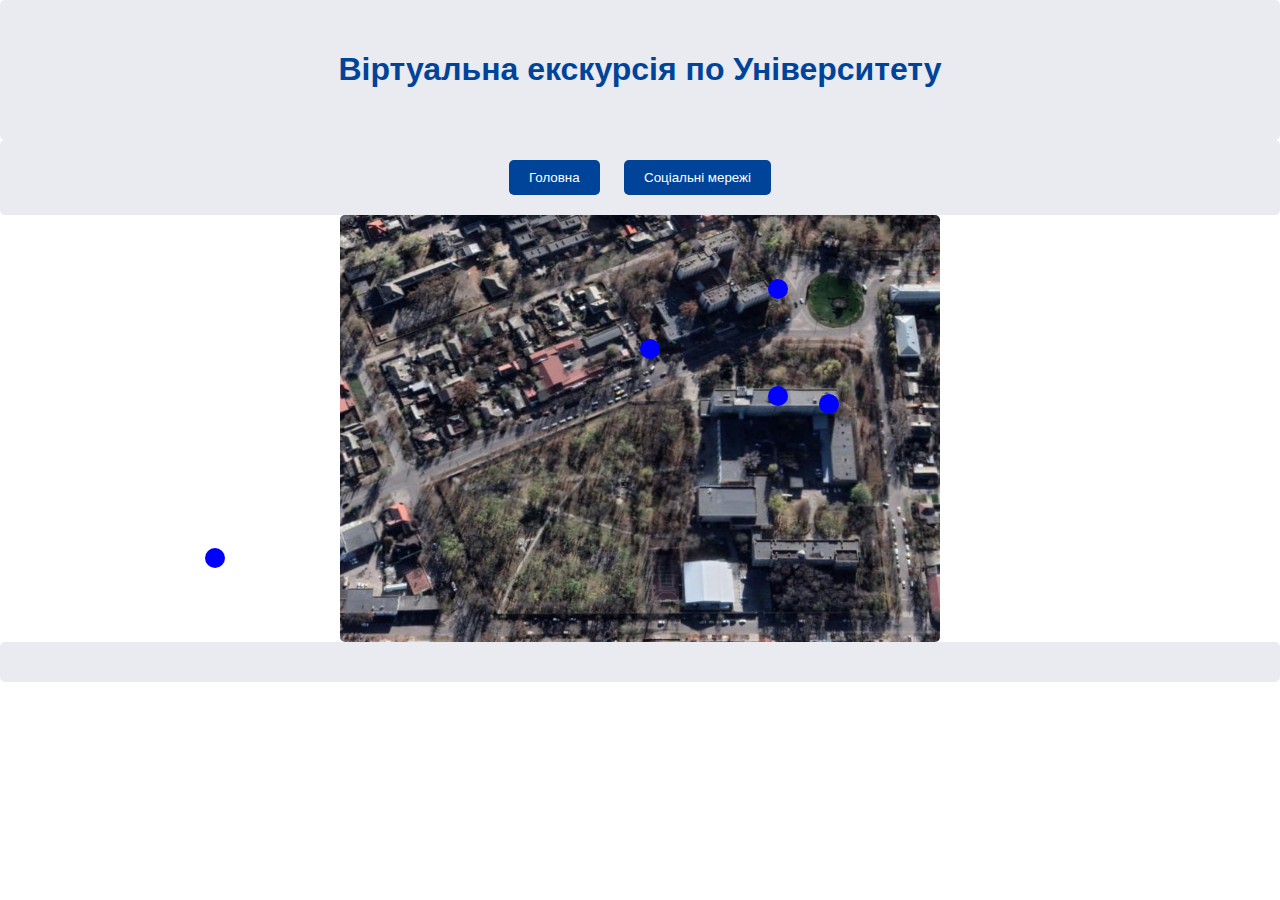
==== index.html @ 9bbf30e4 "Add files via upload" ====
<!DOCTYPE html>
<html lang="uk">
<head>
    <meta charset="UTF-8">
    <meta name="viewport" content="width=device-width, initial-scale=1.0">
    <link rel="icon" href="icons/map-solid.svg" type="image/x-icon">
    <title>Віртуальна екскурсія по Університету</title>
    <link rel="stylesheet" href="style.css">
</head>
<body>
    <header>
        <h1>Віртуальна екскурсія по Університету</h1>
    </header>

    <footer>
        <button onclick="goToHome()">Головна</button>
        <div class="link">
            <button class="link-soc">Соціальні мережі</button>
            <div class="link-content">
                <a href="https://www.kspu.edu/"><img src="icons/graduation-cap-solid.jpg"></a>
                <a href="https://www.instagram.com/kherson_state_university?utm_source=ig_web_button_share_sheet&igsh=ZDNlZDc0MzIxNw=="><img src="icons/instagram.jpg"></a>
                <a href="https://www.tiktok.com/@kherson_state_university?is_from_webapp=1&sender_device=pc"><img src="icons/tiktok.jpg"></a>
        </div>
      </div>
</footer>
 

<div class="map-content">
    <div class="map">
        <div id="image-container">
            <img id="loc-image" src="jpg/карта111.jpg" alt="Your Image">
            <a class="marker" href="location.html?location=Вхід до Херсонського Деражвного Університету" style="left: 60%; top: 40%;"></a>
            <a class="marker" href="location.html?location=Парк" style="left: 64%; top: 42%;"></a>
            <a class="marker" href="location.html?location=Вхід до ліцею" style="left: 50%; top: 29%;"></a>
            <a class="marker" href="location.html?location=Вхід до навчально-лабораторного комплексу ХДУ №5" style="left: 16%; top: 78%;"></a>
            <a class="marker" href="location.html?location=Вхід до басейну" style="left: 60%; top: 15%;"></a>
        </div>
    </div>
</div>


<footer>
</footer>          

    <script src="script.js"></script>
</body>
</html>
---- style.css ----
body {
    font-family: Arial, sans-serif;
    margin: 0;
    padding: 0;
}

header {
    background-color: #eaeaf1;
    color: #004499;
    padding: 30px;
    text-align: center;
    border-radius: 5px;
}

.nav{
    background-color: #ececec;
}

/*-----витя--------*/
/* Стилі для карты */
img {
    max-width: 200%;
    height: auto;
}
.map {
    position: relative;
    width: 100%; /* Ширина карты */
    max-width: 100%; /* Максимальная ширина карты */
    height: auto; /* Автоматическая высота, чтобы сохранить соотношение сторон */
}

/* Необязательные стили для картинки внутри карты */
#image-container img {
    max-width: 100%; /* Ширина изображения равна ширине контейнера */
    height: auto; /* Автоматическая высота, чтобы сохранить соотношение сторон */
    display: block; /* Элемент блочный */
    margin: 0 auto; /* Автоматический отступ по горизонтали, чтобы изображение оставалось по центру */
}

.marker {
    position: absolute;
    width: 20px;
    height: 20px;
    background-color: blue;
    border-radius: 50%;
    cursor: pointer; 
  
}


.marker:hover {
    transform: scale(1.2); 
    z-index: 2; 
}





/*-------link-----------*/
.link {
    position: relative;
    display: inline-block;
}

.link + .link {
    margin-top: 20px; 
} 

.link-content {
    display: none;
    position: absolute;
    background-color: #fff;
    min-width: 0px;
    box-shadow: 0px 8px 16px 0px rgba(0,0,0,0.2);
    z-index: 1;
    top: 100%; 
    left: 0; 
}

.link-content a {
    color: black;
    padding: 12px 16px;
    text-decoration: none;
    display: inline-block; 
}

.link-content a:hover {
    background-color: #fff;
}

.link:hover .link-content {
    display: block;
}

.link-content a img {
    max-width: 20px; 
    max-height: 22px; 
   display: block;
    margin: auto; 
    border-radius: 5px;
}

/*------drop--------*/
.menu-icon {
    display: none; 
    cursor: pointer;
}
.nav{
    background-color: white;  
}

.dropbtn {
    background-color: #004499;
    color: white;
    padding: 16px;
    font-size: 13px;
    border: none;
    width: 169px; 
    height: 47px; 
    
}

.dropdown {
    position: relative;
    display: inline-block;
}

.dropdown + .dropdown {
    margin-top: 20px; 
} 

.dropdown-content {
    display: none;
    position: absolute;
    background-color: #f1f1f1;
    min-width: 160px;
    box-shadow: 0px 8px 16px 0px rgba(0,0,0,0.2);
    z-index: 1;
    overflow-y: auto; 
    max-height: 200px;
}


.dropdown-content a {
    color: black;
    padding: 12px 16px;
    text-decoration: none;
    display: block;

}

.dropdown-content a:hover {
    background-color: #ddd;
}

.dropdown:hover .dropdown-content {
    display: block;
}

.dropdown:hover .dropbtn {
    background-color: #0653b4;
}
/*--------main------- */

main {
    background-color: #eaeaf1;
    display: flex;
    justify-content: space-around;
    align-items: flex-start;
    margin: 20px;
    border-radius: 5px;
    
}

#location-info {
    width: 60%;
    padding: 20px;
    display: flex;
    flex: 1;
}

#location-image {
    width: 60%; 
    height: 70%; 
    margin-top: 15px;
}
/*
.enlarged-image {
    width: 100%; 
    height: auto; 
    max-width: 800px; 
}
*/


#location-description {
    margin-left: 50px;
    font-size: 1.6vw; 
    line-height: 1.5;
    
}


footer {
    background-color: #eaeaf1;
    color: #fff;
    padding: 20px;
    text-align: center;
    border-radius: 5px;
}
/*-----------кнопки--------*/

button {
    background-color: #004499;
    color: #fff;
    border: none;
    padding: 10px 20px;
    margin: 0 10px;
    cursor: pointer;
    border-radius: 5px;
}

button:hover {
    background-color: #004499;
}


img {
    width: 600px; 
    height: 400px;
    border-radius: 5px;
}

/*---------карта ------------*/


   /*--------адаптация---------*/
   @media only screen and (max-width: 1020px) {

   .dropbtn {  
    padding: 5px;
    font-size: 10px;
    width: 120px; 
    height: 40px;      
}

      #location-description {
    margin-left: 40px;
    font-size: 1.7vw;
} 
       #location-image {
    width: 60%; 
    height: 70%; 
}
}

 @media only screen and (max-width: 725px) {

    .map-content {
   left: 40%;  
}

    .dropmap,
    .toggle-map,
    button {
        margin-bottom: 10px; 
    }
    
     #location-info {
        flex-direction: column;
        align-items: center;
    }

     #location-description {
       margin-left: 10px;
    font-size: 15px;
         
}
     
     #location-image {
    margin-left: -20px;
    width: 90%; 
    height: 70%; 

     }
/*---------------*/
.menu-icon {
    display: block;
  }

  .nav {
    position: relative;
  }

  .nav.show-menu {
    display: flex;
    flex-direction: column;
    align-items: center;
    justify-content: center;
    text-align: center;
    background-color: #f0f0f0;
    position: absolute;
    top: calc(100%+ 0);
    left: 15%;
    transform: translateX(-50%);
    z-index: 999;
    overflow-y: auto;
    border: 1px solid #ccc; 
    border-radius: 5px; 
  }

  .nav.show-menu .dropdown {
    display: block;
  }

  .dropdown {
    display: none;
  }
 }

 @media only screen and (max-width: 400px) {
   
     .map-content {
   left: 30%;  
   }
     
    .nav.show-menu {
        left: 20%;  
    }
        
    }
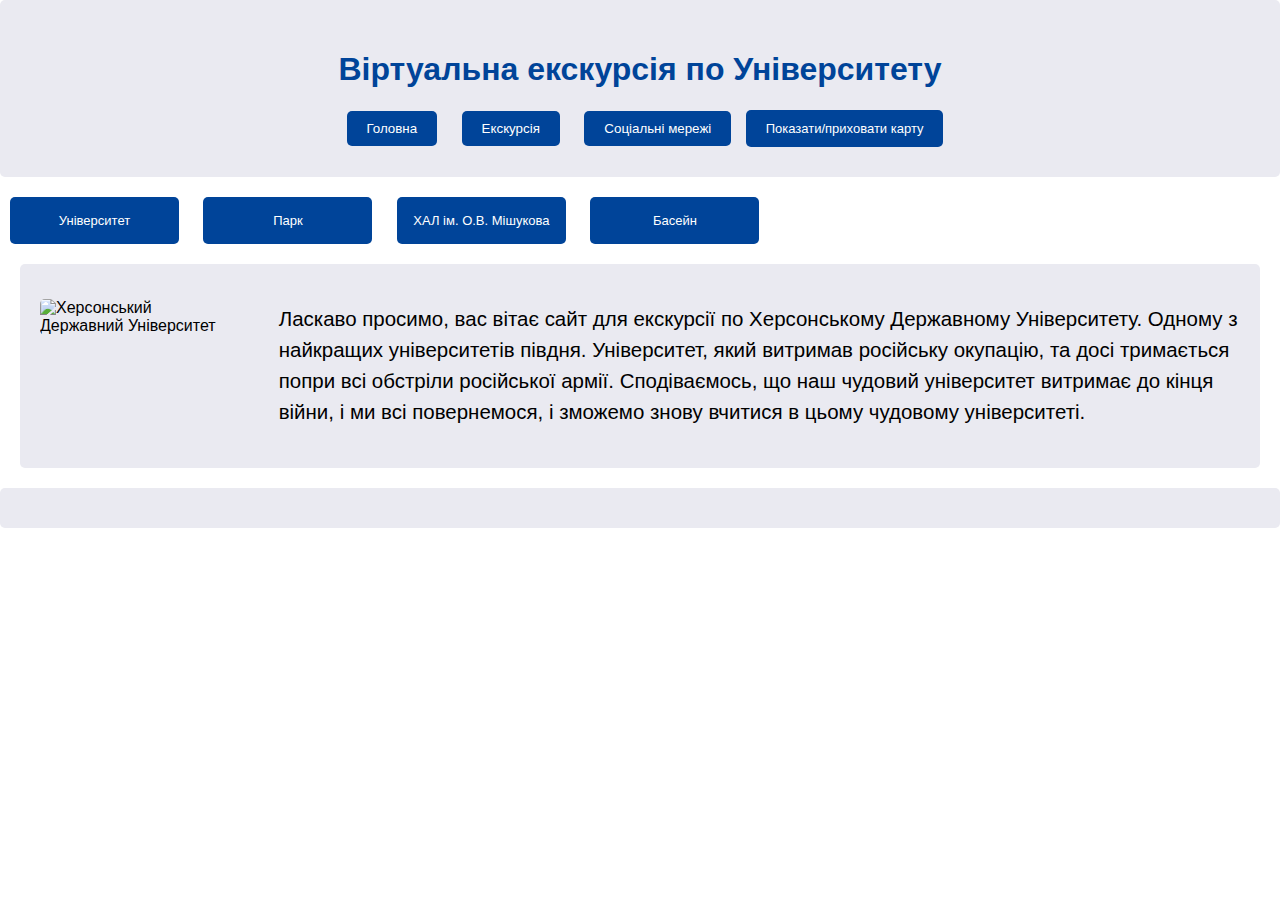
==== commit d647730b: "Add files via upload" ====
--- a/index.html
+++ b/index.html
@@ -4,44 +4,124 @@
     <meta charset="UTF-8">
     <meta name="viewport" content="width=device-width, initial-scale=1.0">
     <link rel="icon" href="icons/map-solid.svg" type="image/x-icon">
-    <title>Віртуальна екскурсія по Університету</title>
+    <title>Віртуальна екскурсія по Херсонському Державному Університету</title>
     <link rel="stylesheet" href="style.css">
 </head>
 <body>
     <header>
         <h1>Віртуальна екскурсія по Університету</h1>
-    </header>
-
-    <footer>
         <button onclick="goToHome()">Головна</button>
+        <button onclick="autoShowLocations()">Екскурсія</button>
         <div class="link">
             <button class="link-soc">Соціальні мережі</button>
             <div class="link-content">
-                <a href="https://www.kspu.edu/"><img src="icons/graduation-cap-solid.jpg"></a>
+                <a href="https://www.kspu.edu/"><img src="icons/graduation-cap-solid.jpg"> </a>
                 <a href="https://www.instagram.com/kherson_state_university?utm_source=ig_web_button_share_sheet&igsh=ZDNlZDc0MzIxNw=="><img src="icons/instagram.jpg"></a>
                 <a href="https://www.tiktok.com/@kherson_state_university?is_from_webapp=1&sender_device=pc"><img src="icons/tiktok.jpg"></a>
         </div>
       </div>
-</footer>
- 
 
-<div class="map-content">
-    <div class="map">
-        <div id="image-container">
-            <img id="loc-image" src="jpg/карта111.jpg" alt="Your Image">
-            <a class="marker" href="location.html?location=Вхід до Херсонського Деражвного Університету" style="left: 60%; top: 40%;"></a>
-            <a class="marker" href="location.html?location=Парк" style="left: 64%; top: 42%;"></a>
-            <a class="marker" href="location.html?location=Вхід до ліцею" style="left: 50%; top: 29%;"></a>
-            <a class="marker" href="location.html?location=Вхід до навчально-лабораторного комплексу ХДУ №5" style="left: 16%; top: 78%;"></a>
-            <a class="marker" href="location.html?location=Вхід до басейну" style="left: 60%; top: 15%;"></a>
+  <label for="toggleMap" class="dropmap">Показати/приховати карту</label>
+  <input type="checkbox" id="toggleMap" class="toggle-map">
+  <div class="map-content">
+  <div class="map">
+      <div id="image-container">
+          <img id="loc-image" src="jpg/карта111.jpg" alt="Your Image">
+          <div class="marker marker1" onclick="showLocation('Вхід до Херсонського Деражвного Університету')">
+            <span class="location-name">Вхід до ХДУ</span>
+          </div>
+          <div class="marker marker2" onclick="showLocation('Парк')">
+            <span class="location-name">Парк</span>
+          </div>
+          <div class="marker marker3" onclick="showLocation('Вхід до ліцею')" >
+            <span class="location-name">Вхід до ліцею</span>
+          </div>
+          <div class="marker marker4" onclick="showLocation('Басейн')">
+            <span class="location-name">Басейн</span>
+          </div>
+          <div class="marker marker5" onclick="showLocation('Стадіон')">
+            <span class="location-name">Стадіон</span>
+          </div>
+          <div class="marker marker6" onclick="showLocation('Пам`ятний меморіал')">
+            <span class="location-name">Пам'ятний меморіал</span>
+          </div>
+          <div class="marker marker7" onclick="showLocation('Центральна площа')">
+            <span class="location-name">Центральна площа</span>
+          </div>
+      </div>
+  </div>
+</div>
+</header>
+
+<button class="menu-icon" onclick="toggleMenu()">&#9776;</button>
+<nav class="nav" id="nav-menu">
+    <div class="dropdown">
+        <button class="dropbtn">Університет</button>
+        <div class="dropdown-content">
+          <a onclick="showLocation('Вхід до Херсонського Деражвного Університету')">Вхід до Херсонського Деражвного Університету</a>
+          <a onclick="showLocation('Центральна площа')">Центральна площа</a>
+          <a onclick="showLocation('Приймальна комісія')">Приймальна комісія</a>
+          <a onclick="showLocation('Головна зала')">Хол</a>
+          <a onclick="showLocation('Роздягальня')">Розлягальня</a>
+          <a onclick="showLocation('Бібліотека')">Бібліотека</a>
+          <a onclick="showLocation('Перший поверх')">Перший поверх</a>
+          <a onclick="showLocation('Другий поверх')">Другий поверх</a>
+          <a onclick="showLocation('Актова зала')">Актова зала</a>
+          <a onclick="showLocation('Другий поверх біля актової зали')">Біля актової зали</a>
+          <a onclick="showLocation('Третій поверх')">Третій поверх</a>
+          <a onclick="showLocation('Четвертий поверх')">Четвертий поверх</a>
+          <a onclick="showLocation('П`ятий поверх')">П'ятий поверх</a>
+          <a onclick="showLocation('Шостий поверх')">Шостий поверх</a>
+          <a onclick="showLocation('Сьомий поверх')">Сьомий поверх</a>
+          <a onclick="showLocation('Восьмий поверх')">Восьмий поверх</a>
+          
         </div>
+      </div>
+    
+    <div class="dropdown">
+        <button class="dropbtn">Парк</button>
+        <div class="dropdown-content">
+          <a onclick="showLocation('Парк')">Парк</a>
+          <a onclick="showLocation('Дитячий майданчик')">Дитячий майданчик</a>
+          <a onclick="showLocation('Фонтан')">Фонтан</a>
+          <a onclick="showLocation('Панелі')">Панелі</a>
+          <a onclick="showLocation('Спортивний майданчик')">Спорт-майданчик</a>
+          <a onclick="showLocation('Пам`ятний меморіал')">Пам`ятний меморіал</a>
+          <a onclick="showLocation('Стадіон')">Футбольний міні-стадіон</a>
+    </div> 
     </div>
-</div>
 
+    <div class="dropdown">
+        <button class="dropbtn">ХАЛ ім. О.В. Мішукова</button>
+        <div class="dropdown-content">
+          <a onclick="showLocation('Вхід до ліцею')">Вхід до ліцею</a>
+    </div> 
+    </div>
+      <div class="dropdown">
+        <button class="dropbtn">Басейн</button>
+        <div class="dropdown-content">
+          <a onclick="showLocation('Вхід до басейну')">Вхід до басейну</a>
+          <a onclick="showLocation('Басейн')">Басейн</a>
+          <a onclick="showLocation('Роздягальня басейн')">Роздягальня</a>
+        </div>
+      </div>
+  
+      
+</nav> 
+
+<main>
+  <div id="location-info">
+    <img id="location-image" src="jpg/хду.jpg" alt="Херсонський Державний Університет">
+    <p id="location-description"> Ласкаво просимо, вас вітає сайт для екскурсії по Херсонському Державному Університету. Одному з найкращих університетів півдня. Університет, який витримав російську окупацію, та досі тримається попри всі обстріли російської армії. Сподіваємось, що наш чудовий університет витримає до кінця війни, і ми всі повернемося, і зможемо знову вчитися в цьому чудовому університеті.</p>
+  </div>
+</main>
 
 <footer>
-</footer>          
+</footer>
+        
 
     <script src="script.js"></script>
 </body>
-</html>+</html>
+
+      --- a/style.css
+++ b/style.css
@@ -15,47 +15,6 @@
 .nav{
     background-color: #ececec;
 }
-
-/*-----витя--------*/
-/* Стилі для карты */
-img {
-    max-width: 200%;
-    height: auto;
-}
-.map {
-    position: relative;
-    width: 100%; /* Ширина карты */
-    max-width: 100%; /* Максимальная ширина карты */
-    height: auto; /* Автоматическая высота, чтобы сохранить соотношение сторон */
-}
-
-/* Необязательные стили для картинки внутри карты */
-#image-container img {
-    max-width: 100%; /* Ширина изображения равна ширине контейнера */
-    height: auto; /* Автоматическая высота, чтобы сохранить соотношение сторон */
-    display: block; /* Элемент блочный */
-    margin: 0 auto; /* Автоматический отступ по горизонтали, чтобы изображение оставалось по центру */
-}
-
-.marker {
-    position: absolute;
-    width: 20px;
-    height: 20px;
-    background-color: blue;
-    border-radius: 50%;
-    cursor: pointer; 
-  
-}
-
-
-.marker:hover {
-    transform: scale(1.2); 
-    z-index: 2; 
-}
-
-
-
-
 
 /*-------link-----------*/
 .link {
@@ -185,14 +144,6 @@
     height: 70%; 
     margin-top: 15px;
 }
-/*
-.enlarged-image {
-    width: 100%; 
-    height: auto; 
-    max-width: 800px; 
-}
-*/
-
 
 #location-description {
     margin-left: 50px;
@@ -209,7 +160,7 @@
     text-align: center;
     border-radius: 5px;
 }
-/*-----------кнопки--------*/
+/*-----------button--------*/
 
 button {
     background-color: #004499;
@@ -234,6 +185,158 @@
 
 /*---------карта ------------*/
 
+.toggle-map {
+    display: none;
+}
+
+.dropmap {
+    background-color: #004499;
+    color: white;
+    padding: 11px 20px;
+    font-size: 16px;
+    border: none;
+    cursor: pointer;
+    position: relative;
+    display: inline-block;
+    border-radius: 5px;
+    font-size: 13px;
+
+}
+ 
+
+.dropmap:hover, .dropmap:focus {
+    background-color: #004499;
+}
+
+/* Стили для карты */
+
+.map-content {
+    display: none;
+    position: absolute;
+    background-color: #f1f1f1;
+    min-width: 170px;
+    box-shadow: 0px 8px 16px 0px rgba(0,0,0,0.2);
+    z-index: 1;
+    left: 57%;
+    transform: translateX(-10%);
+    padding: 20px;
+    border-radius: 10px;
+    opacity: 0;
+    transition: opacity 0.5s ease;
+}
+
+#toggleMap:checked ~ .map-content {
+    display: block;
+    opacity: 1;
+}
+
+.map-content:before {
+    content: "";
+    position: absolute;
+    top: -10px;
+    left: calc(50% - 10px);
+    width: 0;
+    height: 0;
+    border-left: 10px solid transparent;
+    border-right: 10px solid transparent;
+    border-bottom: 10px solid #f1f1f1;
+}
+
+.map-content:after {
+    content: "";
+    position: absolute;
+    top: -8px;
+    left: calc(50% - 8px);
+    width: 0;
+    height: 0;
+    border-left: 8px solid transparent;
+    border-right: 8px solid transparent;
+    border-bottom: 8px solid #fff;
+}
+
+/*--------марке-------*/
+
+.marker {
+    position: absolute;
+    width: 20px; 
+    height: 20px;
+    border-radius: 50%;
+    background-color: #004499; 
+    border: 2px solid #fff;
+    cursor: pointer;
+    transition: transform 0.9s ease; 
+    display: flex;
+    justify-content: center;
+    align-items: center;
+    color: #fff;
+    font-weight: bold;
+}
+
+.marker:hover {
+    transform: scale(1.2);
+    width: 40px; 
+    height: 40px; 
+    background-size: cover;
+    background-position: center;
+    background-repeat: no-repeat;
+}
+
+.marker:hover .location-name {
+    display: block;
+}
+
+.location-name {
+    display: none;
+    position: absolute;
+    bottom: calc(100% + 5px);
+    width: 100px;
+    text-align: center;
+    background-color: rgba(0, 0, 0, 0.8);
+    color: #fff;
+    padding: 5px;
+    border-radius: 5px;
+    font-size: 12px;
+    white-space: nowrap;
+}
+
+.marker.marker1 {
+    background-image: url('jpg/вхідхду.jpg');
+    left: 60%;
+    top: 52%; 
+  }
+  
+  .marker.marker2 {
+    background-image: url('jpg/парк2.jpg'); 
+    left: 54%;
+    top: 52%;
+  }
+  .marker.marker3{
+    background-image:url('jpg/ліцей.jpg') ;
+    left: 75%; 
+    top: 70%;
+  }
+  .marker.marker4 {
+    background-image: url('jpg/басейнвхід.jpg');
+    left: 60%;
+    top: 77%; 
+  }
+  .marker.marker5 {
+    background-image: url('jpg/футбол.jpg');
+    left: 53%;
+    top: 77%; 
+  }
+
+  .marker.marker6 {
+    background-image: url('jpg/меморіал.jpg');
+    left: 56%;
+    top: 63%; 
+  }
+  .marker.marker7 {
+    background-image: url('jpg/афіна.jpg');
+    left: 58%;
+    top: 56%; 
+  }
+  
 
    /*--------адаптация---------*/
    @media only screen and (max-width: 1020px) {
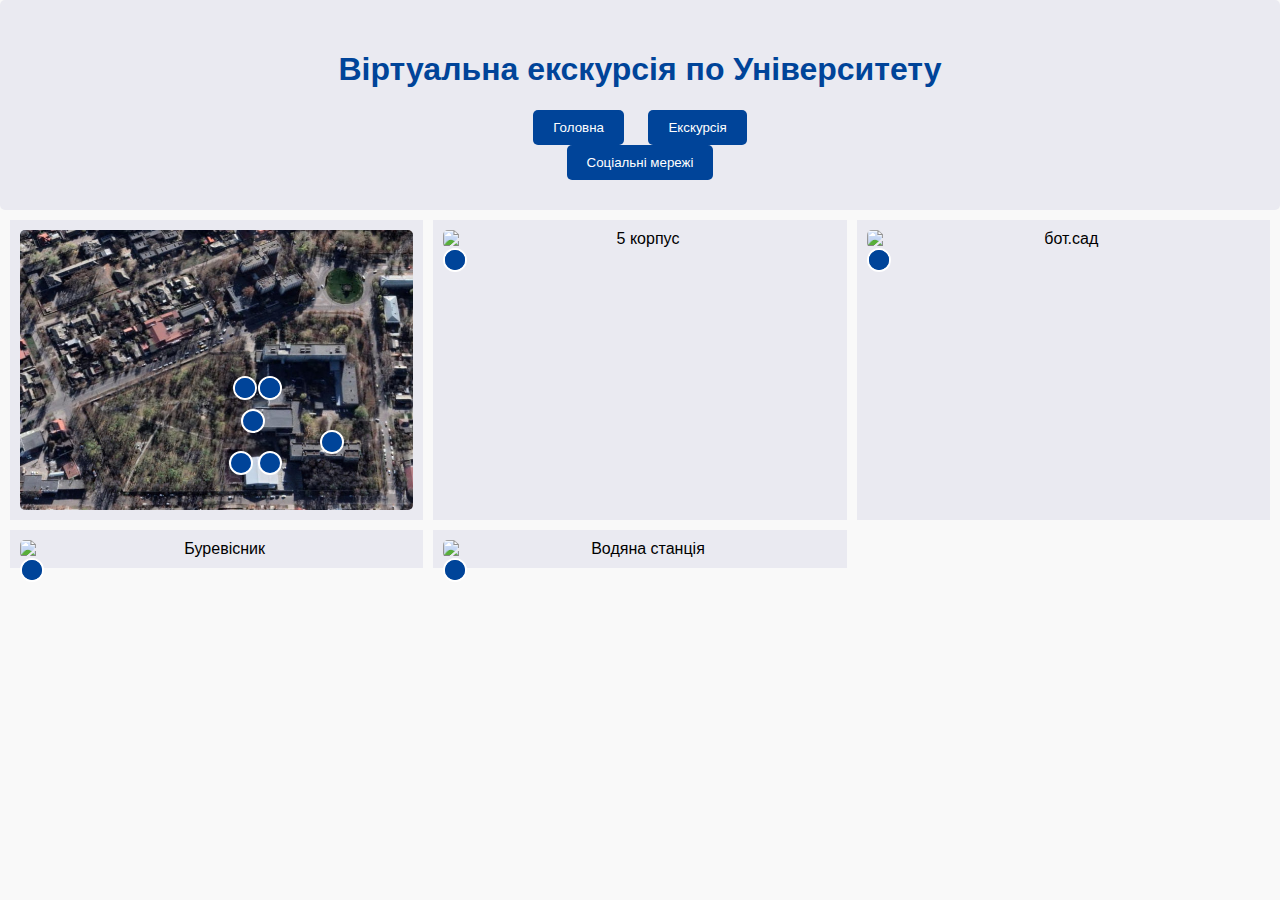
==== commit d2494ead: "Add files via upload" ====
--- a/index.html
+++ b/index.html
@@ -7,121 +7,64 @@
     <title>Віртуальна екскурсія по Херсонському Державному Університету</title>
     <link rel="stylesheet" href="style.css">
 </head>
-<body>
-    <header>
-        <h1>Віртуальна екскурсія по Університету</h1>
-        <button onclick="goToHome()">Головна</button>
-        <button onclick="autoShowLocations()">Екскурсія</button>
-        <div class="link">
-            <button class="link-soc">Соціальні мережі</button>
-            <div class="link-content">
-                <a href="https://www.kspu.edu/"><img src="icons/graduation-cap-solid.jpg"> </a>
-                <a href="https://www.instagram.com/kherson_state_university?utm_source=ig_web_button_share_sheet&igsh=ZDNlZDc0MzIxNw=="><img src="icons/instagram.jpg"></a>
-                <a href="https://www.tiktok.com/@kherson_state_university?is_from_webapp=1&sender_device=pc"><img src="icons/tiktok.jpg"></a>
+<header>
+    <h1>Віртуальна екскурсія по Університету</h1>
+    <button onclick="goToHome()">Головна</button>
+    <button onclick="autoShowLocations()">Екскурсія</button>
+    <div class="link">
+        <button class="link-soc">Соціальні мережі</button>
+  </div>
+  </header>
+
+  
+  <div class="grid-container">
+    <div class="grid-item">
+        <img src="jpg/карта111.jpg" alt="карта унів">
+        <div class="marker marker1" onclick="showLocation('Вхід до Херсонського Деражвного Університету')">
+            <span class="location-name">Вхід до ХДУ</span>
         </div>
-      </div>
-
-  <label for="toggleMap" class="dropmap">Показати/приховати карту</label>
-  <input type="checkbox" id="toggleMap" class="toggle-map">
-  <div class="map-content">
-  <div class="map">
-      <div id="image-container">
-          <img id="loc-image" src="jpg/карта111.jpg" alt="Your Image">
-          <div class="marker marker1" onclick="showLocation('Вхід до Херсонського Деражвного Університету')">
-            <span class="location-name">Вхід до ХДУ</span>
-          </div>
-          <div class="marker marker2" onclick="showLocation('Парк')">
+        <div class="marker marker2" onclick="showLocation('Парк')">
             <span class="location-name">Парк</span>
-          </div>
-          <div class="marker marker3" onclick="showLocation('Вхід до ліцею')" >
+        </div>
+        <div class="marker marker3" onclick="showLocation('Вхід до ліцею')" >
             <span class="location-name">Вхід до ліцею</span>
-          </div>
-          <div class="marker marker4" onclick="showLocation('Басейн')">
+        </div>
+        <div class="marker marker4" onclick="showLocation('Басейн')">
             <span class="location-name">Басейн</span>
-          </div>
-          <div class="marker marker5" onclick="showLocation('Стадіон')">
+        </div>
+        <div class="marker marker5" onclick="showLocation('Стадіон')">
             <span class="location-name">Стадіон</span>
-          </div>
-          <div class="marker marker6" onclick="showLocation('Пам`ятний меморіал')">
+        </div>
+        <div class="marker marker6" onclick="showLocation('Пам`ятний меморіал')">
             <span class="location-name">Пам'ятний меморіал</span>
-          </div>
-          <div class="marker marker7" onclick="showLocation('Центральна площа')">
-            <span class="location-name">Центральна площа</span>
-          </div>
-      </div>
-  </div>
+        </div>
+    </div>
+    <div class="grid-item">
+        <img src="jpg/комплекс5.jpg" alt="5 корпус">
+        <div class="marker"></div>
+    </div>
+    <div class="grid-item">
+        <img src="jpg/ботсад.jpg" alt="бот.сад">
+        <div class="marker"></div>
+    </div>
+    <div class="grid-item">
+        <img src="jpg/бурев.jpg" alt="Буревісник">
+        <div class="marker"></div>
+    </div>
+    <div class="grid-item">
+        <img src="jpg/водстанц.jpg" alt="Водяна станція">
+        <div class="marker"></div>
+    </div>
 </div>
-</header>
-
-<button class="menu-icon" onclick="toggleMenu()">&#9776;</button>
-<nav class="nav" id="nav-menu">
-    <div class="dropdown">
-        <button class="dropbtn">Університет</button>
-        <div class="dropdown-content">
-          <a onclick="showLocation('Вхід до Херсонського Деражвного Університету')">Вхід до Херсонського Деражвного Університету</a>
-          <a onclick="showLocation('Центральна площа')">Центральна площа</a>
-          <a onclick="showLocation('Приймальна комісія')">Приймальна комісія</a>
-          <a onclick="showLocation('Головна зала')">Хол</a>
-          <a onclick="showLocation('Роздягальня')">Розлягальня</a>
-          <a onclick="showLocation('Бібліотека')">Бібліотека</a>
-          <a onclick="showLocation('Перший поверх')">Перший поверх</a>
-          <a onclick="showLocation('Другий поверх')">Другий поверх</a>
-          <a onclick="showLocation('Актова зала')">Актова зала</a>
-          <a onclick="showLocation('Другий поверх біля актової зали')">Біля актової зали</a>
-          <a onclick="showLocation('Третій поверх')">Третій поверх</a>
-          <a onclick="showLocation('Четвертий поверх')">Четвертий поверх</a>
-          <a onclick="showLocation('П`ятий поверх')">П'ятий поверх</a>
-          <a onclick="showLocation('Шостий поверх')">Шостий поверх</a>
-          <a onclick="showLocation('Сьомий поверх')">Сьомий поверх</a>
-          <a onclick="showLocation('Восьмий поверх')">Восьмий поверх</a>
-          
-        </div>
-      </div>
-    
-    <div class="dropdown">
-        <button class="dropbtn">Парк</button>
-        <div class="dropdown-content">
-          <a onclick="showLocation('Парк')">Парк</a>
-          <a onclick="showLocation('Дитячий майданчик')">Дитячий майданчик</a>
-          <a onclick="showLocation('Фонтан')">Фонтан</a>
-          <a onclick="showLocation('Панелі')">Панелі</a>
-          <a onclick="showLocation('Спортивний майданчик')">Спорт-майданчик</a>
-          <a onclick="showLocation('Пам`ятний меморіал')">Пам`ятний меморіал</a>
-          <a onclick="showLocation('Стадіон')">Футбольний міні-стадіон</a>
-    </div> 
-    </div>
-
-    <div class="dropdown">
-        <button class="dropbtn">ХАЛ ім. О.В. Мішукова</button>
-        <div class="dropdown-content">
-          <a onclick="showLocation('Вхід до ліцею')">Вхід до ліцею</a>
-    </div> 
-    </div>
-      <div class="dropdown">
-        <button class="dropbtn">Басейн</button>
-        <div class="dropdown-content">
-          <a onclick="showLocation('Вхід до басейну')">Вхід до басейну</a>
-          <a onclick="showLocation('Басейн')">Басейн</a>
-          <a onclick="showLocation('Роздягальня басейн')">Роздягальня</a>
-        </div>
-      </div>
-  
-      
-</nav> 
 
 <main>
-  <div id="location-info">
-    <img id="location-image" src="jpg/хду.jpg" alt="Херсонський Державний Університет">
-    <p id="location-description"> Ласкаво просимо, вас вітає сайт для екскурсії по Херсонському Державному Університету. Одному з найкращих університетів півдня. Університет, який витримав російську окупацію, та досі тримається попри всі обстріли російської армії. Сподіваємось, що наш чудовий університет витримає до кінця війни, і ми всі повернемося, і зможемо знову вчитися в цьому чудовому університеті.</p>
-  </div>
-</main>
+    <div id="location-info">
+      <img id="location-image" src="jpg/хду.jpg" alt="Херсонський Державний Університет">
+      <p id="location-description"> Ласкаво просимо, вас вітає сайт для екскурсії по Херсонському Державному Університету. Одному з найкращих університетів півдня. Університет, який витримав російську окупацію, та досі тримається попри всі обстріли російської армії. Сподіваємось, що наш чудовий університет витримає до кінця війни, і ми всі повернемося, і зможемо знову вчитися в цьому чудовому університеті.</p>
+    </div>
+  </main>
+ 
 
-<footer>
-</footer>
-        
+  <script src="script.js"></script>
 
-    <script src="script.js"></script>
-</body>
-</html>
-
-      +</html>--- a/style.css
+++ b/style.css
@@ -1,9 +1,3 @@
-body {
-    font-family: Arial, sans-serif;
-    margin: 0;
-    padding: 0;
-}
-
 header {
     background-color: #eaeaf1;
     color: #004499;
@@ -11,157 +5,15 @@
     text-align: center;
     border-radius: 5px;
 }
-
-.nav{
-    background-color: #ececec;
+body {
+    font-family: Arial, sans-serif;
+    background-color: #f9f9f9;
+    margin: 0;
+    padding: 0;
+    text-align: center;
 }
 
-/*-------link-----------*/
-.link {
-    position: relative;
-    display: inline-block;
-}
-
-.link + .link {
-    margin-top: 20px; 
-} 
-
-.link-content {
-    display: none;
-    position: absolute;
-    background-color: #fff;
-    min-width: 0px;
-    box-shadow: 0px 8px 16px 0px rgba(0,0,0,0.2);
-    z-index: 1;
-    top: 100%; 
-    left: 0; 
-}
-
-.link-content a {
-    color: black;
-    padding: 12px 16px;
-    text-decoration: none;
-    display: inline-block; 
-}
-
-.link-content a:hover {
-    background-color: #fff;
-}
-
-.link:hover .link-content {
-    display: block;
-}
-
-.link-content a img {
-    max-width: 20px; 
-    max-height: 22px; 
-   display: block;
-    margin: auto; 
-    border-radius: 5px;
-}
-
-/*------drop--------*/
-.menu-icon {
-    display: none; 
-    cursor: pointer;
-}
-.nav{
-    background-color: white;  
-}
-
-.dropbtn {
-    background-color: #004499;
-    color: white;
-    padding: 16px;
-    font-size: 13px;
-    border: none;
-    width: 169px; 
-    height: 47px; 
-    
-}
-
-.dropdown {
-    position: relative;
-    display: inline-block;
-}
-
-.dropdown + .dropdown {
-    margin-top: 20px; 
-} 
-
-.dropdown-content {
-    display: none;
-    position: absolute;
-    background-color: #f1f1f1;
-    min-width: 160px;
-    box-shadow: 0px 8px 16px 0px rgba(0,0,0,0.2);
-    z-index: 1;
-    overflow-y: auto; 
-    max-height: 200px;
-}
-
-
-.dropdown-content a {
-    color: black;
-    padding: 12px 16px;
-    text-decoration: none;
-    display: block;
-
-}
-
-.dropdown-content a:hover {
-    background-color: #ddd;
-}
-
-.dropdown:hover .dropdown-content {
-    display: block;
-}
-
-.dropdown:hover .dropbtn {
-    background-color: #0653b4;
-}
-/*--------main------- */
-
-main {
-    background-color: #eaeaf1;
-    display: flex;
-    justify-content: space-around;
-    align-items: flex-start;
-    margin: 20px;
-    border-radius: 5px;
-    
-}
-
-#location-info {
-    width: 60%;
-    padding: 20px;
-    display: flex;
-    flex: 1;
-}
-
-#location-image {
-    width: 60%; 
-    height: 70%; 
-    margin-top: 15px;
-}
-
-#location-description {
-    margin-left: 50px;
-    font-size: 1.6vw; 
-    line-height: 1.5;
-    
-}
-
-
-footer {
-    background-color: #eaeaf1;
-    color: #fff;
-    padding: 20px;
-    text-align: center;
-    border-radius: 5px;
-}
-/*-----------button--------*/
-
+/*-------кнопки--------*/
 button {
     background-color: #004499;
     color: #fff;
@@ -183,79 +35,29 @@
     border-radius: 5px;
 }
 
-/*---------карта ------------*/
 
-.toggle-map {
-    display: none;
+
+/*--------------*/
+
+.grid-container {
+    display: grid;
+    grid-template-columns: repeat(3, 1fr);
+    gap: 10px;
+    padding: 10px;
 }
 
-.dropmap {
-    background-color: #004499;
-    color: white;
-    padding: 11px 20px;
-    font-size: 16px;
-    border: none;
-    cursor: pointer;
+.grid-item {
     position: relative;
-    display: inline-block;
-    border-radius: 5px;
-    font-size: 13px;
-
-}
- 
-
-.dropmap:hover, .dropmap:focus {
-    background-color: #004499;
+    background-color: #eaeaf1;
+    padding: 10px;
 }
 
-/* Стили для карты */
-
-.map-content {
-    display: none;
-    position: absolute;
-    background-color: #f1f1f1;
-    min-width: 170px;
-    box-shadow: 0px 8px 16px 0px rgba(0,0,0,0.2);
-    z-index: 1;
-    left: 57%;
-    transform: translateX(-10%);
-    padding: 20px;
-    border-radius: 10px;
-    opacity: 0;
-    transition: opacity 0.5s ease;
+.grid-item img {
+    width: 100%;
+    height: auto;
+    display: block;
 }
-
-#toggleMap:checked ~ .map-content {
-    display: block;
-    opacity: 1;
-}
-
-.map-content:before {
-    content: "";
-    position: absolute;
-    top: -10px;
-    left: calc(50% - 10px);
-    width: 0;
-    height: 0;
-    border-left: 10px solid transparent;
-    border-right: 10px solid transparent;
-    border-bottom: 10px solid #f1f1f1;
-}
-
-.map-content:after {
-    content: "";
-    position: absolute;
-    top: -8px;
-    left: calc(50% - 8px);
-    width: 0;
-    height: 0;
-    border-left: 8px solid transparent;
-    border-right: 8px solid transparent;
-    border-bottom: 8px solid #fff;
-}
-
-/*--------марке-------*/
-
+/*---------маркера-------------*/
 .marker {
     position: absolute;
     width: 20px; 
@@ -264,7 +66,7 @@
     background-color: #004499; 
     border: 2px solid #fff;
     cursor: pointer;
-    transition: transform 0.9s ease; 
+    transition: transform 1.0s ease; 
     display: flex;
     justify-content: center;
     align-items: center;
@@ -280,6 +82,22 @@
     background-position: center;
     background-repeat: no-repeat;
 }
+
+/*---*/
+.marker::before {
+    content: '';
+    position: absolute;
+    width: 100%;
+    height: 100%;
+    border-radius: 50%;
+    background-color: #004499;
+    z-index: 0; 
+}
+
+.marker:hover::before {
+    background-color: transparent;
+}
+/*-----*/
 
 .marker:hover .location-name {
     display: block;
@@ -331,105 +149,28 @@
     left: 56%;
     top: 63%; 
   }
-  .marker.marker7 {
-    background-image: url('jpg/афіна.jpg');
-    left: 58%;
-    top: 56%; 
-  }
-  
 
-   /*--------адаптация---------*/
-   @media only screen and (max-width: 1020px) {
-
-   .dropbtn {  
-    padding: 5px;
-    font-size: 10px;
-    width: 120px; 
-    height: 40px;      
-}
-
-      #location-description {
-    margin-left: 40px;
-    font-size: 1.7vw;
-} 
-       #location-image {
-    width: 60%; 
-    height: 70%; 
-}
-}
-
- @media only screen and (max-width: 725px) {
-
-    .map-content {
-   left: 40%;  
-}
-
-    .dropmap,
-    .toggle-map,
-    button {
-        margin-bottom: 10px; 
-    }
-    
-     #location-info {
-        flex-direction: column;
-        align-items: center;
-    }
-
-     #location-description {
-       margin-left: 10px;
-    font-size: 15px;
-         
-}
-     
-     #location-image {
-    margin-left: -20px;
-    width: 90%; 
-    height: 70%; 
-
-     }
-/*---------------*/
-.menu-icon {
-    display: block;
+  /*------окно-0---------*/
+ 
+  #location-info{
+    position: absolute;
+    opacity: 1; /* Изначально скрытый */
+    top: 0;
+    right: 0%; 
+    width: 50%;
+    background-color: #fff;
+    padding: 20px;
+    box-shadow: 0 0 10px rgba(0, 0, 0, 0.5);
+    transition: right 0.3s ease;
+    display: none; /* Початково приховане */
   }
 
-  .nav {
-    position: relative;
-  }
-
-  .nav.show-menu {
-    display: flex;
-    flex-direction: column;
-    align-items: center;
-    justify-content: center;
-    text-align: center;
-    background-color: #f0f0f0;
-    position: absolute;
-    top: calc(100%+ 0);
-    left: 15%;
-    transform: translateX(-50%);
-    z-index: 999;
-    overflow-y: auto;
-    border: 1px solid #ccc; 
-    border-radius: 5px; 
-  }
-
-  .nav.show-menu .dropdown {
-    display: block;
-  }
-
-  .dropdown {
+#location-image {
+    width: 100%; 
+    height: 80%; 
+    margin-top: 15px;
+}
+  
+  .hidden {
     display: none;
-  }
- }
-
- @media only screen and (max-width: 400px) {
-   
-     .map-content {
-   left: 30%;  
-   }
-     
-    .nav.show-menu {
-        left: 20%;  
-    }
-        
-    }+  }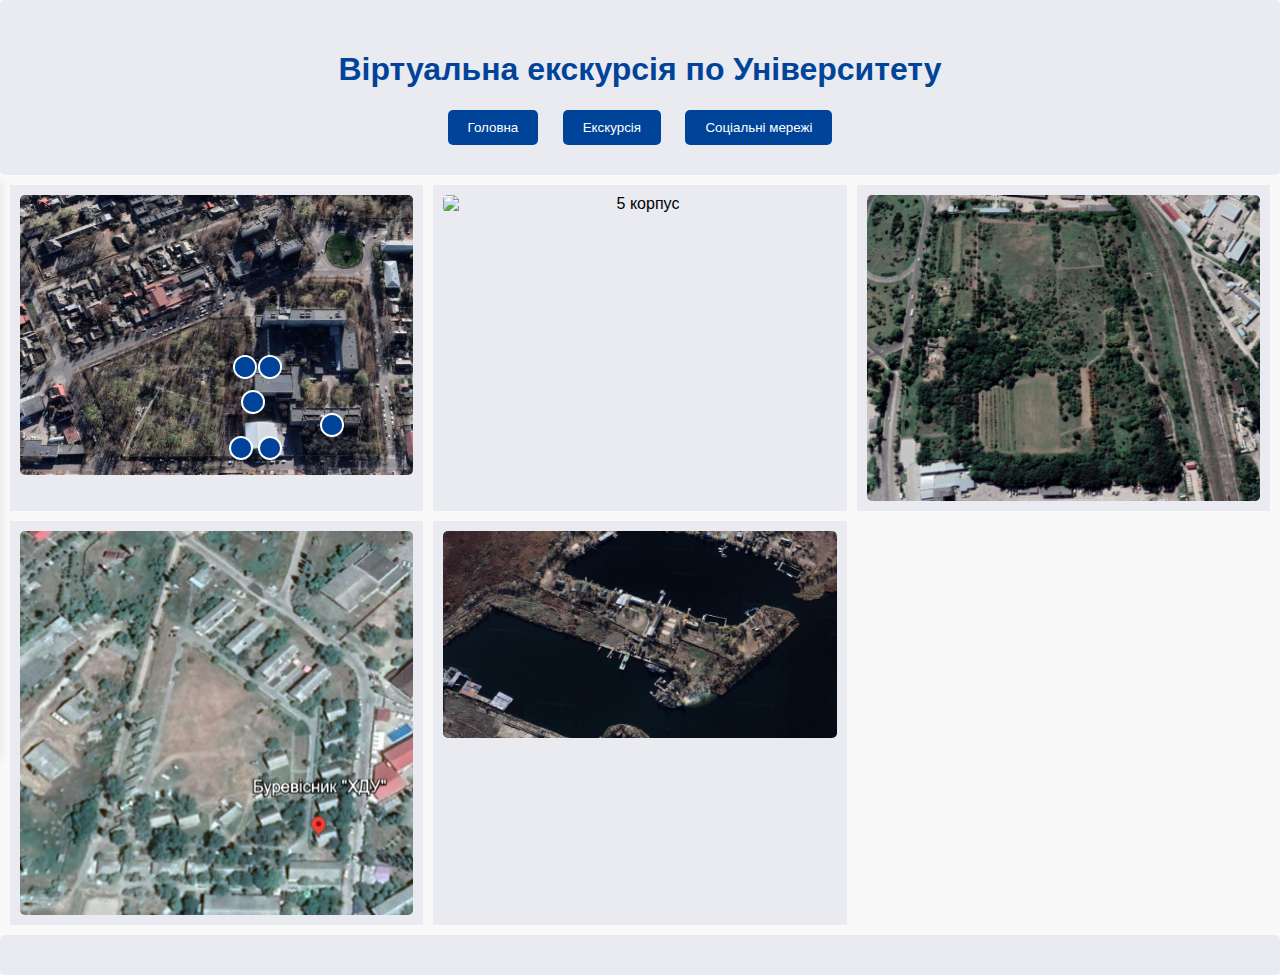
==== commit a92a4f70: "Add files via upload" ====
--- a/index.html
+++ b/index.html
@@ -13,6 +13,11 @@
     <button onclick="autoShowLocations()">Екскурсія</button>
     <div class="link">
         <button class="link-soc">Соціальні мережі</button>
+        <div class="link-content">
+          <a href="https://www.kspu.edu/"><img src="icons/graduation-cap-solid.jpg"> </a>
+          <a href="https://www.instagram.com/kherson_state_university?utm_source=ig_web_button_share_sheet&igsh=ZDNlZDc0MzIxNw=="><img src="icons/instagram.jpg"></a>
+          <a href="https://www.tiktok.com/@kherson_state_university?is_from_webapp=1&sender_device=pc"><img src="icons/tiktok.jpg"></a>
+  </div>
   </div>
   </header>
 
@@ -40,31 +45,89 @@
         </div>
     </div>
     <div class="grid-item">
-        <img src="jpg/комплекс5.jpg" alt="5 корпус">
-        <div class="marker"></div>
+        <img src="jpg/5корпус.jpg" alt="5 корпус">
+       
     </div>
     <div class="grid-item">
         <img src="jpg/ботсад.jpg" alt="бот.сад">
-        <div class="marker"></div>
+        
     </div>
     <div class="grid-item">
         <img src="jpg/бурев.jpg" alt="Буревісник">
-        <div class="marker"></div>
+        
     </div>
     <div class="grid-item">
         <img src="jpg/водстанц.jpg" alt="Водяна станція">
-        <div class="marker"></div>
+       
     </div>
 </div>
+
+
+
+
+<nav class="nav" id="nav-menu">
+    <div class="dropdown">
+        <button class="dropbtn">Університет</button>
+        <div class="dropdown-content">
+          <a onclick="showLocation('Вхід до Херсонського Деражвного Університету')">Вхід до Херсонського Деражвного Університету</a>
+          <a onclick="showLocation('Центральна площа')">Центральна площа</a>
+          <a onclick="showLocation('Приймальна комісія')">Приймальна комісія</a>
+          <a onclick="showLocation('Головна зала')">Хол</a>
+          <a onclick="showLocation('Роздягальня')">Розлягальня</a>
+          <a onclick="showLocation('Бібліотека')">Бібліотека</a>
+          <a onclick="showLocation('Перший поверх')">Перший поверх</a>
+          <a onclick="showLocation('Другий поверх')">Другий поверх</a>
+          <a onclick="showLocation('Актова зала')">Актова зала</a>
+          <a onclick="showLocation('Другий поверх біля актової зали')">Біля актової зали</a>
+          <a onclick="showLocation('Третій поверх')">Третій поверх</a>
+          <a onclick="showLocation('Четвертий поверх')">Четвертий поверх</a>
+          <a onclick="showLocation('П`ятий поверх')">П'ятий поверх</a>
+          <a onclick="showLocation('Шостий поверх')">Шостий поверх</a>
+          <a onclick="showLocation('Сьомий поверх')">Сьомий поверх</a>
+          <a onclick="showLocation('Восьмий поверх')">Восьмий поверх</a>
+          
+        </div>
+      </div>
+    
+    <div class="dropdown">
+        <button class="dropbtn">Парк</button>
+        <div class="dropdown-content">
+          <a onclick="showLocation('Парк')">Парк</a>
+          <a onclick="showLocation('Дитячий майданчик')">Дитячий майданчик</a>
+          <a onclick="showLocation('Фонтан')">Фонтан</a>
+          <a onclick="showLocation('Панелі')">Панелі</a>
+          <a onclick="showLocation('Спортивний майданчик')">Спорт-майданчик</a>
+          <a onclick="showLocation('Пам`ятний меморіал')">Пам`ятний меморіал</a>
+          <a onclick="showLocation('Стадіон')">Футбольний міні-стадіон</a>
+    </div> 
+    </div>
+
+    <div class="dropdown">
+        <button class="dropbtn">ХАЛ ім. О.В. Мішукова</button>
+        <div class="dropdown-content">
+          <a onclick="showLocation('Вхід до ліцею')">Вхід до ліцею</a>
+    </div> 
+    </div>
+      <div class="dropdown">
+        <button class="dropbtn">Басейн</button>
+        <div class="dropdown-content">
+          <a onclick="showLocation('Вхід до басейну')">Вхід до басейну</a>
+          <a onclick="showLocation('Басейн')">Басейн</a>
+          <a onclick="showLocation('Роздягальня басейн')">Роздягальня</a>
+        </div>
+      </div> 
+</nav> 
 
 <main>
     <div id="location-info">
       <img id="location-image" src="jpg/хду.jpg" alt="Херсонський Державний Університет">
-      <p id="location-description"> Ласкаво просимо, вас вітає сайт для екскурсії по Херсонському Державному Університету. Одному з найкращих університетів півдня. Університет, який витримав російську окупацію, та досі тримається попри всі обстріли російської армії. Сподіваємось, що наш чудовий університет витримає до кінця війни, і ми всі повернемося, і зможемо знову вчитися в цьому чудовому університеті.</p>
+      <p id="location-description"> </p>
     </div>
   </main>
  
 
+<footer>
+</footer>
+
   <script src="script.js"></script>
-
 </html>--- a/style.css
+++ b/style.css
@@ -28,14 +28,55 @@
     background-color: #004499;
 }
 
-
 img {
     width: 600px; 
     height: 400px;
     border-radius: 5px;
 }
 
-
+/*-----------соц сети------------*/
+.link {
+    position: relative;
+    display: inline-block;
+}
+
+.link + .link {
+    margin-top: 20px; 
+} 
+
+.link-content {
+    display: none;
+    position: absolute;
+    background-color: #fff;
+    min-width: 0px;
+    box-shadow: 0px 8px 16px 0px rgba(0,0,0,0.2);
+    z-index: 1;
+    top: 100%; 
+    left: 0; 
+}
+
+.link-content a {
+    color: black;
+    padding: 12px 16px;
+    text-decoration: none;
+    display: inline-block; 
+}
+
+.link-content a:hover {
+    background-color: #fff;
+}
+
+.link:hover .link-content {
+    display: block;
+}
+
+.link-content a img {
+    max-width: 20px; 
+    max-height: 22px; 
+   display: block;
+    margin: auto; 
+    border-radius: 5px;
+}
 
 /*--------------*/
 
@@ -57,7 +98,107 @@
     height: auto;
     display: block;
 }
-/*---------маркера-------------*/
+
+
+
+/*----------------навигация----------*/
+.nav {
+    background-color: #eaeaf1;
+    transition: transform 0.3s ease;
+    transform: translateX(-100%);
+    position: absolute;
+    top: 0;
+    left: 0;
+    height: 60%;
+    width: 250px;
+    overflow-y: auto;
+    padding-top: 40px;
+    margin-top: 181px;
+    z-index: 1000;/* забезпечує, що меню буде поверх інших елементів */
+    box-shadow: 0 0 10px rgba(0, 0, 0, 0.1);
+}    
+
+.nav.active {
+    transform: translateX(0);
+}
+.dropbtn {
+    background-color: #004499;
+    color: white;
+    padding: 16px;
+    font-size: 13px;
+    border: none;
+    width: 179px; 
+    height: 50px;     
+}
+
+.dropdown {
+    position: relative;
+    display: inline-block;
+}
+
+.dropdown + .dropdown {
+    margin-top: 20px; 
+} 
+
+.dropdown-content {
+    display: none;
+    position: absolute;
+    background-color: #f1f1f1;
+    min-width: 170px;
+    box-shadow: 0px 8px 16px 0px rgba(0,0,0,0.2);
+    z-index: 1;
+    overflow-y: auto; 
+    max-height: 300px;
+}
+
+
+.dropdown-content a {
+    color: black;
+    padding: 12px 16px;
+    text-decoration: none;
+    display: block;
+
+}
+
+.dropdown-content a:hover {
+    background-color: #ddd;
+}
+
+.dropdown:hover .dropdown-content {
+    display: block;
+}
+
+.dropdown:hover .dropbtn {
+    background-color: #0653b4;
+}
+
+  /*------окно-0---------*/
+ 
+  #location-info{
+    position: absolute;
+    opacity: 1; 
+    top: 0;
+    right: 0%; 
+    width: 60%;
+    background-color: #eaeaf1;;
+    padding: 20px;
+    box-shadow: 0 0 10px rgba(0, 0, 0, 0.1);
+    transition: right 0.3s ease;
+    display: none; 
+    margin-top: 181px;
+  }
+
+#location-image {
+    width: 100%; 
+    height: 80%; 
+    margin-top: 15px;
+}
+  
+  .hidden {
+    display: none;
+  }
+
+  /*---------маркера-------------*/
 .marker {
     position: absolute;
     width: 20px; 
@@ -150,27 +291,11 @@
     top: 63%; 
   }
 
-  /*------окно-0---------*/
- 
-  #location-info{
-    position: absolute;
-    opacity: 1; /* Изначально скрытый */
-    top: 0;
-    right: 0%; 
-    width: 50%;
-    background-color: #fff;
+  /*-----footer----*/
+  footer {
+    background-color: #eaeaf1;
+    color: #fff;
     padding: 20px;
-    box-shadow: 0 0 10px rgba(0, 0, 0, 0.5);
-    transition: right 0.3s ease;
-    display: none; /* Початково приховане */
-  }
-
-#location-image {
-    width: 100%; 
-    height: 80%; 
-    margin-top: 15px;
-}
-  
-  .hidden {
-    display: none;
-  }+    text-align: center;
+    border-radius: 5px;
+}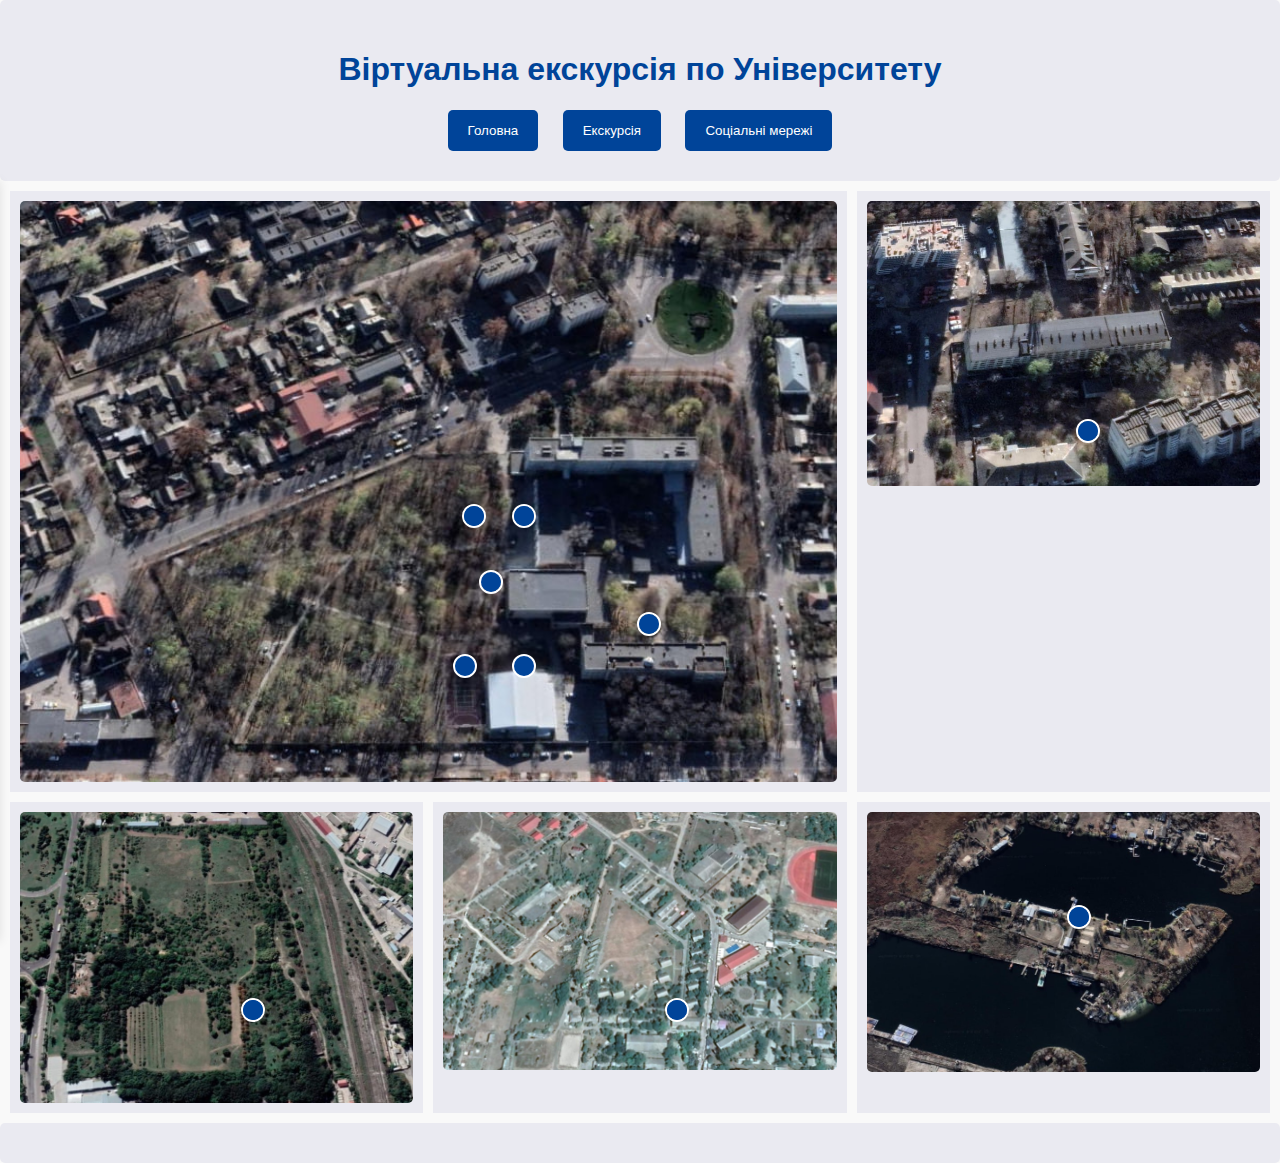
==== commit 7c57ce66: "Add files via upload" ====
--- a/index.html
+++ b/index.html
@@ -1,5 +1,5 @@
 <!DOCTYPE html>
-<html lang="uk">
+<lang="uk">
 <head>
     <meta charset="UTF-8">
     <meta name="viewport" content="width=device-width, initial-scale=1.0">
@@ -9,7 +9,7 @@
 </head>
 <header>
     <h1>Віртуальна екскурсія по Університету</h1>
-    <button onclick="goToHome()">Головна</button>
+    <button id ='buttonMap'>Головна</button>
     <button onclick="autoShowLocations()">Екскурсія</button>
     <div class="link">
         <button class="link-soc">Соціальні мережі</button>
@@ -46,34 +46,40 @@
     </div>
     <div class="grid-item">
         <img src="jpg/5корпус.jpg" alt="5 корпус">
-       
+        <div class="marker marker7" onclick="showLocation('Навчально-лабораторний комплексу ХДУ №5')">
+          <span class="location-name">НЛК ХДУ №5</span>
+        </div>
     </div>
     <div class="grid-item">
         <img src="jpg/ботсад.jpg" alt="бот.сад">
+        <div class="marker marker8" onclick="showLocation('Ботаніческий сад ХДУ')">
+          <span class="location-name">Ботаніческий сад ХДУ</span>
+        </div>
         
     </div>
     <div class="grid-item">
         <img src="jpg/бурев.jpg" alt="Буревісник">
+        <div class="marker marker9" onclick="showLocation('СОТ Буревісник')">
+          <span class="location-name">Буревісник</span>
+        </div>
         
     </div>
     <div class="grid-item">
         <img src="jpg/водстанц.jpg" alt="Водяна станція">
+        <div class="marker marker10" onclick="showLocation('Водна станція')">
+          <span class="location-name">НЛК ХДУ №5</span>
+        </div>
        
     </div>
 </div>
-
-
-
 
 <nav class="nav" id="nav-menu">
     <div class="dropdown">
         <button class="dropbtn">Університет</button>
         <div class="dropdown-content">
           <a onclick="showLocation('Вхід до Херсонського Деражвного Університету')">Вхід до Херсонського Деражвного Університету</a>
-          <a onclick="showLocation('Центральна площа')">Центральна площа</a>
           <a onclick="showLocation('Приймальна комісія')">Приймальна комісія</a>
           <a onclick="showLocation('Головна зала')">Хол</a>
-          <a onclick="showLocation('Роздягальня')">Розлягальня</a>
           <a onclick="showLocation('Бібліотека')">Бібліотека</a>
           <a onclick="showLocation('Перший поверх')">Перший поверх</a>
           <a onclick="showLocation('Другий поверх')">Другий поверх</a>
@@ -116,18 +122,47 @@
           <a onclick="showLocation('Роздягальня басейн')">Роздягальня</a>
         </div>
       </div> 
+      <div class="dropdown">
+        <button class="dropbtn">НЛК ХДУ №5</button>
+        <div class="dropdown-content">
+          <a onclick="showLocation('Навчально-лабораторний комплексу ХДУ №5')">НЛК ХДУ №5</a>
+          <a onclick="showLocation('1 поверх')">Перший поверх</a>
+          <a onclick="showLocation('2 поверх')">Другий поверх</a>
+          <a onclick="showLocation('3 поверх')">Третій поверх</a>
+          <a onclick="showLocation('4 поверх')">Четвертий поверх</a>
+          <a onclick="showLocation('5 поверх')">П'ятий поверх</a>
+      </div> 
+      </div>
+      
+      <div class="dropdown">
+        <button class="dropbtn">Ботаніческий сад ХДУ</button>
+        <div class="dropdown-content">
+          <a onclick="showLocation('Ботаніческий сад ХДУ')">Ботаніческий сад</a>
+      </div> 
+      </div>
+      
+      <div class="dropdown">
+        <button class="dropbtn">СОТ "Буревісник"</button>
+        <div class="dropdown-content">
+          <a onclick="showLocation('СОТ Буревісник')">Буревісник</a>
+      </div> 
+      </div>
+      
+      <div class="dropdown">
+        <button class="dropbtn">Водна станція</button>
+        <div class="dropdown-content">
+          <a onclick="showLocation('Водна станція')">Водна станція</a>
+      </div> 
+      </div>
 </nav> 
 
-<main>
-    <div id="location-info">
-      <img id="location-image" src="jpg/хду.jpg" alt="Херсонський Державний Університет">
-      <p id="location-description"> </p>
+<div id = location-info>
+    <div id="location-content">
+      <img id="location-image">
+      <p id="location-description"></p>
     </div>
-  </main>
- 
-
+  </div>
 <footer>
 </footer>
-
   <script src="script.js"></script>
-</html>+</html>
--- a/style.css
+++ b/style.css
@@ -18,7 +18,7 @@
     background-color: #004499;
     color: #fff;
     border: none;
-    padding: 10px 20px;
+    padding: 13px 20px;
     margin: 0 10px;
     cursor: pointer;
     border-radius: 5px;
@@ -78,11 +78,11 @@
     border-radius: 5px;
 }
 
-/*--------------*/
 
 .grid-container {
     display: grid;
     grid-template-columns: repeat(3, 1fr);
+    grid-template-rows: (2, 3fr); 
     gap: 10px;
     padding: 10px;
 }
@@ -99,7 +99,9 @@
     display: block;
 }
 
-
+.grid-item:nth-child(1) {
+    grid-column: span 2;
+}
 
 /*----------------навигация----------*/
 .nav {
@@ -109,12 +111,12 @@
     position: absolute;
     top: 0;
     left: 0;
-    height: 60%;
-    width: 250px;
+    height:80%;
+    width: 240px;
     overflow-y: auto;
     padding-top: 40px;
     margin-top: 181px;
-    z-index: 1000;/* забезпечує, що меню буде поверх інших елементів */
+    z-index: 1000;
     box-shadow: 0 0 10px rgba(0, 0, 0, 0.1);
 }    
 
@@ -124,10 +126,10 @@
 .dropbtn {
     background-color: #004499;
     color: white;
-    padding: 16px;
+    padding: 14px;
     font-size: 13px;
     border: none;
-    width: 179px; 
+    width: 170px; 
     height: 50px;     
 }
 
@@ -179,21 +181,31 @@
     opacity: 1; 
     top: 0;
     right: 0%; 
-    width: 60%;
+    width: 78%;
     background-color: #eaeaf1;;
-    padding: 20px;
+    padding: 30px;
     box-shadow: 0 0 10px rgba(0, 0, 0, 0.1);
     transition: right 0.3s ease;
-    display: none; 
     margin-top: 181px;
-  }
+    display: none;
+  }
+#location-content {
+    display: flex;
+}
 
 #location-image {
-    width: 100%; 
+    width: 56%; 
     height: 80%; 
     margin-top: 15px;
-}
-  
+    display: flex;
+}
+
+#location-description { 
+    margin-left: 23px;
+    font-size: 1.25vw; 
+    line-height: 1.5;
+}
+
   .hidden {
     display: none;
   }
@@ -217,8 +229,8 @@
 
 .marker:hover {
     transform: scale(1.2);
-    width: 40px; 
-    height: 40px; 
+    width: 50px; 
+    height: 50px; 
     background-size: cover;
     background-position: center;
     background-repeat: no-repeat;
@@ -290,6 +302,26 @@
     left: 56%;
     top: 63%; 
   }
+  .marker.marker7{
+    background-image: url('jpg/комплекс.jpg');
+    left: 53%;
+    top: 38%; 
+  }
+  .marker.marker8{
+    background-image: url('jpg/ботаніческий.jpg');
+    left: 56%;
+    top: 63%; 
+  }
+  .marker.marker9{
+    background-image: url('jpg/буревісник.jpg');
+    left: 56%;
+    top: 63%; 
+  }
+  .marker.marker10{
+    background-image: url('jpg/водна станція.jpg');
+    left: 51%;
+    top: 33%; 
+  }
 
   /*-----footer----*/
   footer {
@@ -298,4 +330,49 @@
     padding: 20px;
     text-align: center;
     border-radius: 5px;
-}+}
+
+/*---Закрытия окна 0 и навигации----*/
+.nav {
+    transition: transform 0.3s ease;
+}
+
+#location-info {
+    transition: opacity 0.3s ease;
+}
+
+/*-----адаптация------*/
+
+@media screen and (max-width: 1400px) {
+    .nav {
+        height: 80%;
+        width: 200px;
+    }    
+    }
+    
+    @media screen and (max-width: 1200px) {
+        .nav {
+        height: 60%;
+        width: 170px;
+    }
+    .dropbtn {
+        font-size: 12px;
+        border: none;
+        width: 177px; 
+        height: 48px;
+        width: 150px; 
+        height: 60px; 
+    }
+    }
+    @media screen and (max-width: 1000px) {
+    
+    }
+    @media screen and (max-width: 800px) {
+    
+    }
+    @media screen and (max-width: 600px) {
+    
+    }
+    @media screen and (max-width: 400px) {
+        
+    }
